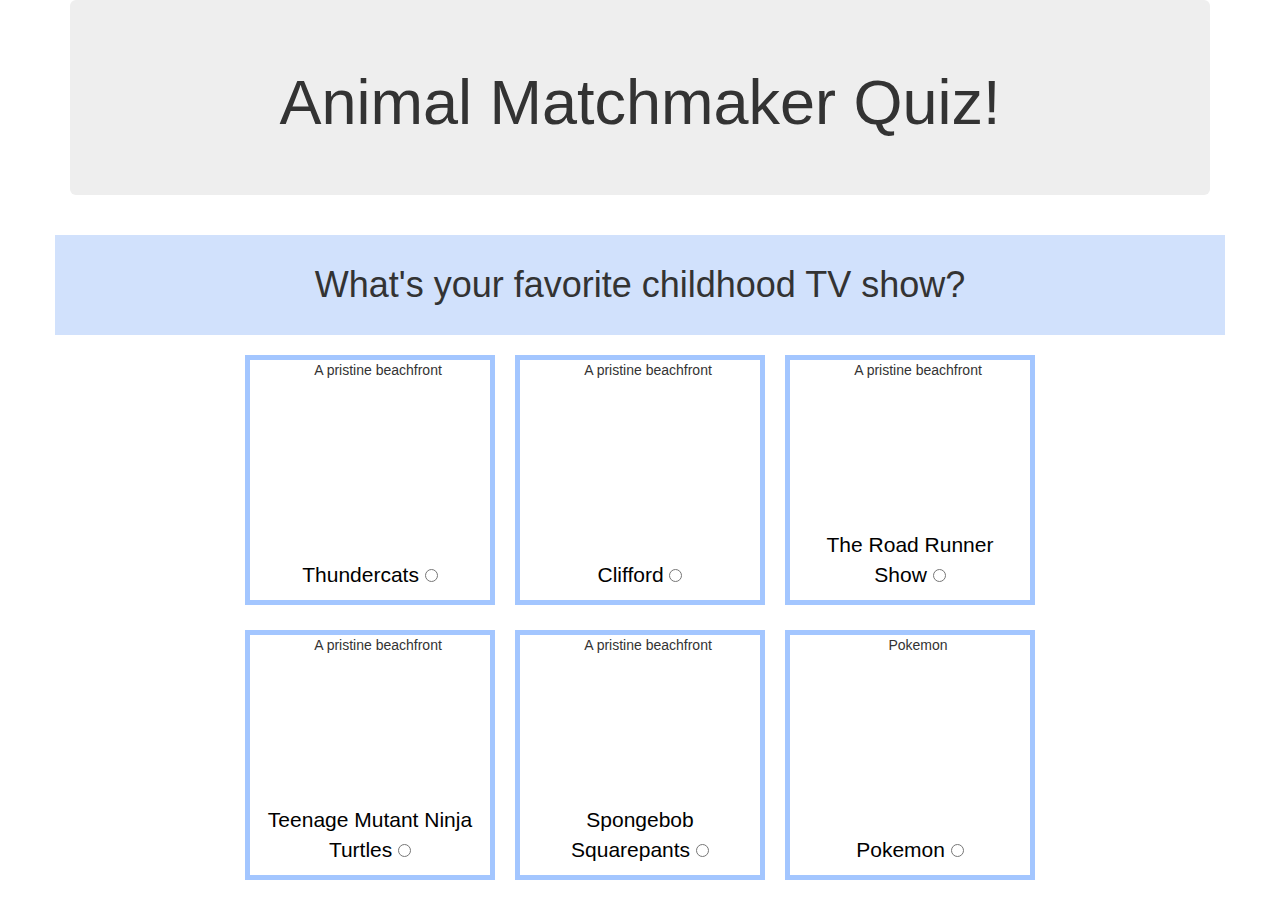
==== matchmaker.html @ f6521620 "add quiz layout to matchmaker html page with first question" ====
<!DOCTYPE html>
<html>
<head>
  <link rel="stylesheet" href="https://maxcdn.bootstrapcdn.com/bootstrap/3.3.7/css/bootstrap.min.css" integrity="sha384-BVYiiSIFeK1dGmJRAkycuHAHRg32OmUcww7on3RYdg4Va+PmSTsz/K68vbdEjh4u" crossorigin="anonymous">
  <link href="css/styles.css" rel="stylesheet" type="text/css">
  <script src="https://ajax.googleapis.com/ajax/libs/jquery/3.2.1/jquery.min.js"></script>
  <script src="js/scripts.js"></script>
  <title>Find Your Animal!</title>
</head>
<body>
  <div class="container m-container">
    <div class="jumbotron">
      <h1>Animal Matchmaker Quiz!</h1>
    </div>
    <div id="question1">
      <div class="row">
        <div class="m-questionHeader">
          <h1>What's your favorite childhood TV show?</h1>
        </div>
      </div>
      <div class="row m-centered">
        <div class="col-md-4 m-col">
          <figure>
            <img src="img/beachfront.jpg" alt="A pristine beachfront" class="m-bgImage">
            <div class="m-description">
              Thundercats
              <input type="radio" name="question1" value="cat">
            </div>
          </figure>
        </div>
        <div class="col-md-4 m-col">
          <figure>
            <img src="img/beachfront.jpg" alt="A pristine beachfront" class="m-bgImage">
            <div class="m-description">
              Clifford
              <input type="radio" name="question1" value="dog">
            </div>
          </figure>
        </div>
        <div class="col-md-4 m-col">
          <figure>
            <img src="img/beachfront.jpg" alt="A pristine beachfront" class="m-bgImage">
            <div class="m-description">
              The Road Runner Show
              <input type="radio" name="question1" value="bird">
            </div>
          </figure>
        </div>
      </div>
      <div class="row m-centered">


        <div class="col-md-4 m-col">
          <figure>
            <img src="img/beachfront.jpg" alt="A pristine beachfront" class="m-bgImage">
            <div class="m-description">
              Teenage Mutant Ninja Turtles
              <input type="radio" name="question1" value="reptile">
            </div>
          </figure>
        </div>
        <div class="col-md-4 m-col">
          <figure>
            <img src="img/beachfront.jpg" alt="A pristine beachfront" class="m-bgImage">
            <div class="m-description">
              Spongebob Squarepants
              <input type="radio" name="question1" value="fish">
            </div>
          </figure>
        </div>
        <div class="col-md-4 m-col">
          <figure>
            <img src="img/beachfront.jpg" alt="Pokemon" class="m-bgImage">
            <div class="m-description">
              Pokemon
              <input type="radio" name="question1" value="random">
            </div>
          </figure>
        </div>
        </div>
      </div>
    </div>
  </div>


</body>
</html>
---- css/styles.css ----
.m-container{
  text-align: center;
}
.m-questionHeader{
  margin-top: 10px;
  margin-bottom: 10px;
  padding-top: 10px;
  padding-bottom: 20px;
  background-color: #d1e1fc;
}
.m-centered {
   display: inline-block;
}
.m-col{
  margin: 10px;
  width: 250px;
  height: 250px;
  overflow: hidden;
  border: 5px solid #a3c6ff;
}
.m-description {
  background: rgba(255,255,255,0.7);
  padding: 10px;
  color: black;
  position: absolute;
  bottom: 0px;
  margin: 0px;
  left: 0px;
  width: 100%;
  font-size: 150%;
}
.m-bgImage{
  position: absolute;
    left: -100%;
    right: -100%;
    top: -100%;
    bottom: -100%;
    margin: auto;
    height: 100%;
}
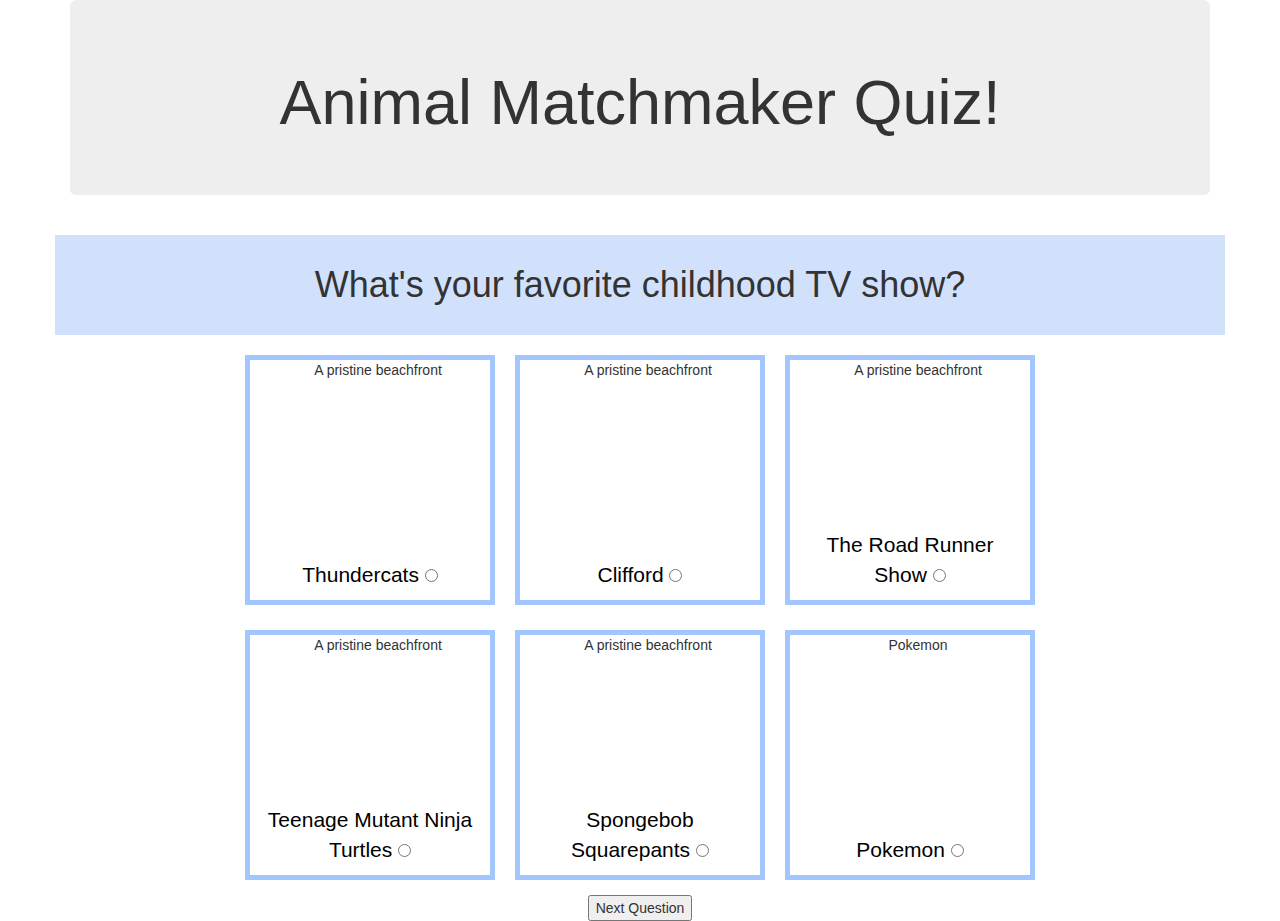
==== commit 688569c1: "finish inserting questions for html and start logic for moving through questions, as well as animal " ====
--- a/matchmaker.html
+++ b/matchmaker.html
@@ -77,10 +77,271 @@
             </div>
           </figure>
         </div>
-        </div>
-      </div>
-    </div>
+      </div>
+    </div>
+    <div id="question2">
+      <div class="row">
+        <div class="m-questionHeader">
+          <h1>What is your favorite color?</h1>
+        </div>
+      </div>
+      <div class="row m-centered">
+        <div class="col-md-4 m-col">
+          <figure>
+            <img src="img/beachfront.jpg" alt="A pristine beachfront" class="m-bgImage">
+            <div class="m-description">
+              Brown
+              <input type="radio" name="question2" value="brown">
+            </div>
+          </figure>
+        </div>
+        <div class="col-md-4 m-col">
+          <figure>
+            <img src="img/beachfront.jpg" alt="A pristine beachfront" class="m-bgImage">
+            <div class="m-description">
+              White
+              <input type="radio" name="question2" value="white">
+            </div>
+          </figure>
+        </div>
+        <div class="col-md-4 m-col">
+          <figure>
+            <img src="img/beachfront.jpg" alt="A pristine beachfront" class="m-bgImage">
+            <div class="m-description">
+              Purple
+              <input type="radio" name="question2" value="purple">
+            </div>
+          </figure>
+        </div>
+      </div>
+      <div class="row m-centered">
+        <div class="col-md-4 m-col">
+          <figure>
+            <img src="img/beachfront.jpg" alt="A pristine beachfront" class="m-bgImage">
+            <div class="m-description">
+              Black
+              <input type="radio" name="question2" value="black">
+            </div>
+          </figure>
+        </div>
+        <div class="col-md-4 m-col">
+          <figure>
+            <img src="img/beachfront.jpg" alt="A pristine beachfront" class="m-bgImage">
+            <div class="m-description">
+              Orange
+              <input type="radio" name="question2" value="orange">
+            </div>
+          </figure>
+        </div>
+        <div class="col-md-4 m-col">
+          <figure>
+            <img src="img/beachfront.jpg" alt="Pokemon" class="m-bgImage">
+            <div class="m-description">
+              Rainbow
+              <input type="radio" name="question2" value="rainbow">
+            </div>
+          </figure>
+        </div>
+      </div>
+    </div>
+    <div id="question3">
+      <div class="row">
+        <div class="m-questionHeader">
+          <h1>Age of animal</h1>
+        </div>
+      </div>
+      <div class="row m-centered">
+        <div class="col-md-4 m-col">
+          <figure>
+            <img src="img/beachfront.jpg" alt="A pristine beachfront" class="m-bgImage">
+            <div class="m-description">
+              baby
+              <input type="radio" name="question3" value="baby">
+            </div>
+          </figure>
+        </div>
+        <div class="col-md-4 m-col">
+          <figure>
+            <img src="img/beachfront.jpg" alt="A pristine beachfront" class="m-bgImage">
+            <div class="m-description">
+              young
+              <input type="radio" name="question3" value="young">
+            </div>
+          </figure>
+        </div>
+        <div class="col-md-4 m-col">
+          <figure>
+            <img src="img/beachfront.jpg" alt="A pristine beachfront" class="m-bgImage">
+            <div class="m-description">
+              middle
+              <input type="radio" name="question3" value="middle">
+            </div>
+          </figure>
+        </div>
+      </div>
+      <div class="row m-centered">
+        <div class="col-md-4 m-col">
+          <figure>
+            <img src="img/beachfront.jpg" alt="A pristine beachfront" class="m-bgImage">
+            <div class="m-description">
+              adult
+              <input type="radio" name="question3" value="adult">
+            </div>
+          </figure>
+        </div>
+        <div class="col-md-4 m-col">
+          <figure>
+            <img src="img/beachfront.jpg" alt="A pristine beachfront" class="m-bgImage">
+            <div class="m-description">
+              old
+              <input type="radio" name="question3" value="old">
+            </div>
+          </figure>
+        </div>
+        <div class="col-md-4 m-col">
+          <figure>
+            <img src="img/beachfront.jpg" alt="Pokemon" class="m-bgImage">
+            <div class="m-description">
+              anyage
+              <input type="radio" name="question3" value="anyAge">
+            </div>
+          </figure>
+        </div>
+      </div>
+    </div>
+    <div id="question4">
+      <div class="row">
+        <div class="m-questionHeader">
+          <h1>Size of animal</h1>
+        </div>
+      </div>
+      <div class="row m-centered">
+        <div class="col-md-4 m-col">
+          <figure>
+            <img src="img/beachfront.jpg" alt="A pristine beachfront" class="m-bgImage">
+            <div class="m-description">
+              tiny
+              <input type="radio" name="question4" value="tiny">
+            </div>
+          </figure>
+        </div>
+        <div class="col-md-4 m-col">
+          <figure>
+            <img src="img/beachfront.jpg" alt="A pristine beachfront" class="m-bgImage">
+            <div class="m-description">
+              small
+              <input type="radio" name="question4" value="small">
+            </div>
+          </figure>
+        </div>
+        <div class="col-md-4 m-col">
+          <figure>
+            <img src="img/beachfront.jpg" alt="A pristine beachfront" class="m-bgImage">
+            <div class="m-description">
+              medium
+              <input type="radio" name="question4" value="medium">
+            </div>
+          </figure>
+        </div>
+      </div>
+      <div class="row m-centered">
+        <div class="col-md-4 m-col">
+          <figure>
+            <img src="img/beachfront.jpg" alt="A pristine beachfront" class="m-bgImage">
+            <div class="m-description">
+              large
+              <input type="radio" name="question4" value="large">
+            </div>
+          </figure>
+        </div>
+        <div class="col-md-4 m-col">
+          <figure>
+            <img src="img/beachfront.jpg" alt="A pristine beachfront" class="m-bgImage">
+            <div class="m-description">
+              huge
+              <input type="radio" name="question4" value="huge">
+            </div>
+          </figure>
+        </div>
+        <div class="col-md-4 m-col">
+          <figure>
+            <img src="img/beachfront.jpg" alt="Pokemon" class="m-bgImage">
+            <div class="m-description">
+              anysize
+              <input type="radio" name="question4" value="anySize">
+            </div>
+          </figure>
+        </div>
+      </div>
+    </div>
+    <div id="question5">
+      <div class="row">
+        <div class="m-questionHeader">
+          <h1>personality of animal</h1>
+        </div>
+      </div>
+      <div class="row m-centered">
+        <div class="col-md-4 m-col">
+          <figure>
+            <img src="img/beachfront.jpg" alt="A pristine beachfront" class="m-bgImage">
+            <div class="m-description">
+              sweet
+              <input type="radio" name="question5" value="sweet">
+            </div>
+          </figure>
+        </div>
+        <div class="col-md-4 m-col">
+          <figure>
+            <img src="img/beachfront.jpg" alt="A pristine beachfront" class="m-bgImage">
+            <div class="m-description">
+              cold
+              <input type="radio" name="question5" value="cold">
+            </div>
+          </figure>
+        </div>
+        <div class="col-md-4 m-col">
+          <figure>
+            <img src="img/beachfront.jpg" alt="A pristine beachfront" class="m-bgImage">
+            <div class="m-description">
+              active
+              <input type="radio" name="question5" value="active">
+            </div>
+          </figure>
+        </div>
+      </div>
+      <div class="row m-centered">
+        <div class="col-md-4 m-col">
+          <figure>
+            <img src="img/beachfront.jpg" alt="A pristine beachfront" class="m-bgImage">
+            <div class="m-description">
+              sleepy
+              <input type="radio" name="question5" value="sleepy">
+            </div>
+          </figure>
+        </div>
+        <div class="col-md-4 m-col">
+          <figure>
+            <img src="img/beachfront.jpg" alt="A pristine beachfront" class="m-bgImage">
+            <div class="m-description">
+              playful
+              <input type="radio" name="question5" value="playful">
+            </div>
+          </figure>
+        </div>
+        <div class="col-md-4 m-col">
+          <figure>
+            <img src="img/beachfront.jpg" alt="Pokemon" class="m-bgImage">
+            <div class="m-description">
+              any personality
+              <input type="radio" name="question5" value="anyPersonality">
+            </div>
+          </figure>
+        </div>
+      </div>
+    </div>
+    <button type="button" id="next">Next Question</button>
   </div>
+</div>
 
 
 </body>
--- a/css/styles.css
+++ b/css/styles.css
@@ -1,3 +1,10 @@
+
+.a-img-responsive {
+  display: block;
+  width: 800px;
+  height: 80%;
+}
+/*//section matchmaker/.*/
 .m-container{
   text-align: center;
 }
@@ -37,4 +44,8 @@
     bottom: -100%;
     margin: auto;
     height: 100%;
+
 }
+#question2, #question3, #question4, #question5 {
+  display: none;
+}
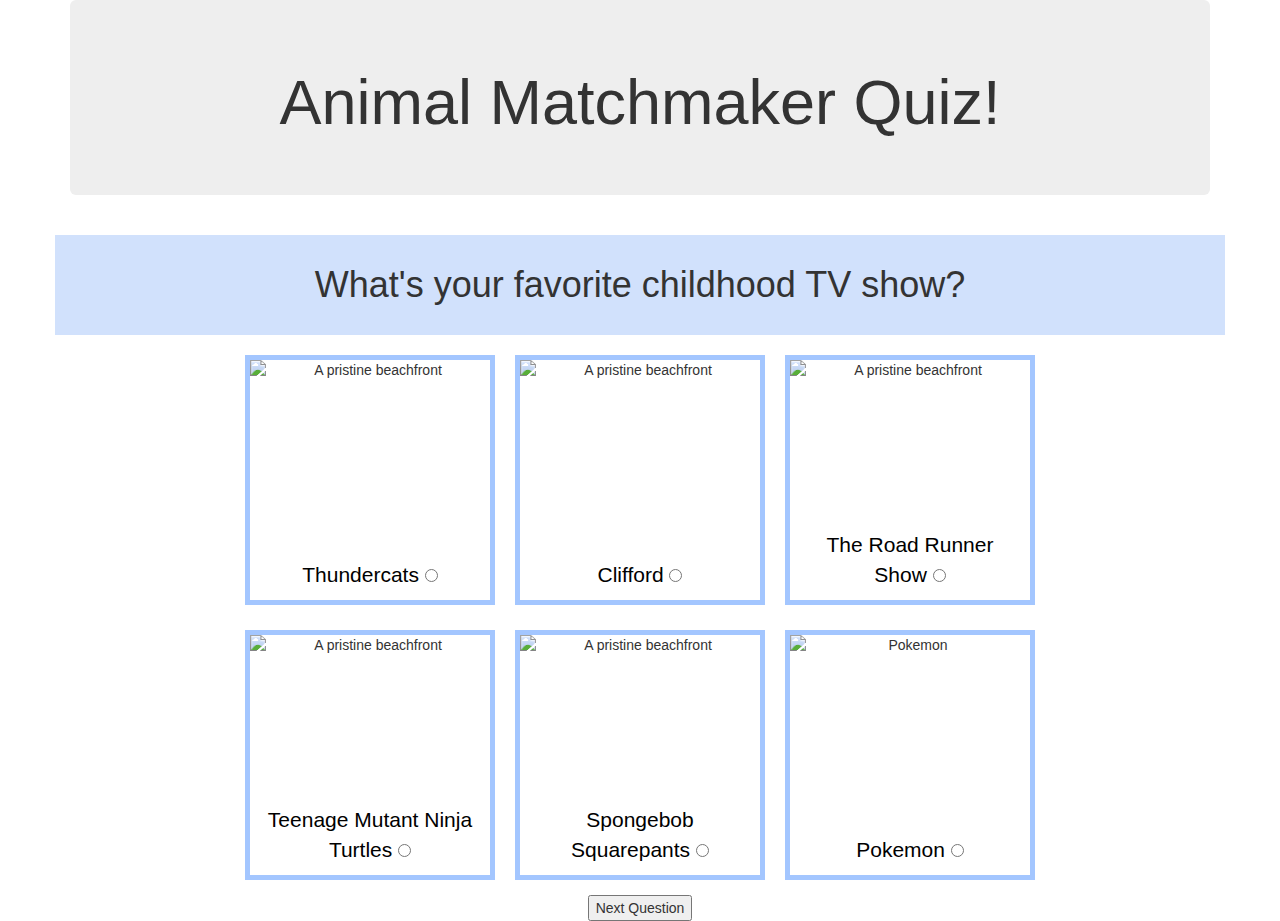
==== commit 4b7859e2: "Continue with more logic on choosing correct match for user and animal." ====
--- a/matchmaker.html
+++ b/matchmaker.html
@@ -138,7 +138,7 @@
             <img src="img/beachfront.jpg" alt="Pokemon" class="m-bgImage">
             <div class="m-description">
               Rainbow
-              <input type="radio" name="question2" value="rainbow">
+              <input type="radio" name="question2" value="random">
             </div>
           </figure>
         </div>
@@ -203,7 +203,7 @@
             <img src="img/beachfront.jpg" alt="Pokemon" class="m-bgImage">
             <div class="m-description">
               anyage
-              <input type="radio" name="question3" value="anyAge">
+              <input type="radio" name="question3" value="random">
             </div>
           </figure>
         </div>
@@ -268,7 +268,7 @@
             <img src="img/beachfront.jpg" alt="Pokemon" class="m-bgImage">
             <div class="m-description">
               anysize
-              <input type="radio" name="question4" value="anySize">
+              <input type="radio" name="question4" value="random">
             </div>
           </figure>
         </div>
@@ -333,7 +333,7 @@
             <img src="img/beachfront.jpg" alt="Pokemon" class="m-bgImage">
             <div class="m-description">
               any personality
-              <input type="radio" name="question5" value="anyPersonality">
+              <input type="radio" name="question5" value="random">
             </div>
           </figure>
         </div>
--- a/css/styles.css
+++ b/css/styles.css
@@ -1,8 +1,43 @@
+.a-h1 {
+  text-align: center;
+}
 
-.a-img-responsive {
+
+.a-address-bar {
+  display: inherit;
+  margin: 0;
+  padding: 0 0 40px;
+  text-align: center;
+  text-shadow: 1px 1px 2px rgba(0,0,0,0.5);
+  text-transform: uppercase;
+  font-size: 1.25em;
+  font-weight: 400;
+  letter-spacing: 3px;
+  color: #fff;
+}
+
+.a-brand {
+       display: inherit;
+       margin: 0;
+       padding: 30px 0 10px;
+       text-align: center;
+       text-shadow: 1px 1px 2px rgba(0,0,0,0.5);
+       font-family: "Josefin Slab","Helvetica Neue",Helvetica,Arial,sans-serif;
+       font-size: 5em;
+       font-weight: 700;
+       line-height: normal;
+       color: #fff;
+   }
+
+#a-logo {
   display: block;
-  width: 800px;
-  height: 80%;
+  margin-left: auto;
+  margin-right: auto;
+  max-width: 100%;
+}
+
+img {
+  max-width: 100%;
 }
 /*//section matchmaker/.*/
 .m-container{
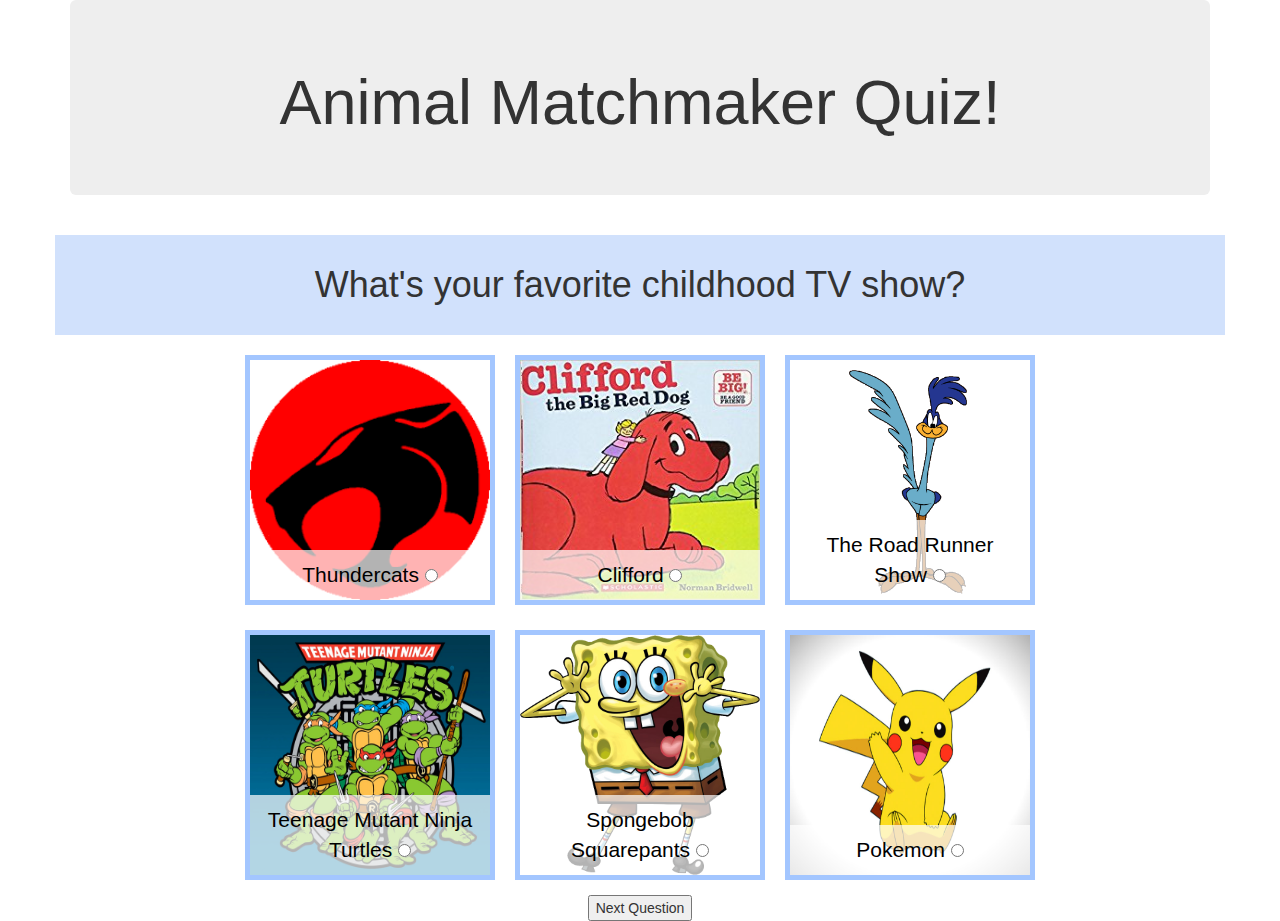
==== commit 7607cc93: "Finish matchmaking logic and insert pictures for matchmaker selection" ====
--- a/matchmaker.html
+++ b/matchmaker.html
@@ -21,7 +21,7 @@
       <div class="row m-centered">
         <div class="col-md-4 m-col">
           <figure>
-            <img src="img/beachfront.jpg" alt="A pristine beachfront" class="m-bgImage">
+            <img src="img/thundercats.png" alt="Thundercats" class="m-bgImage">
             <div class="m-description">
               Thundercats
               <input type="radio" name="question1" value="cat">
@@ -30,7 +30,7 @@
         </div>
         <div class="col-md-4 m-col">
           <figure>
-            <img src="img/beachfront.jpg" alt="A pristine beachfront" class="m-bgImage">
+            <img src="img/clifford.jpg" alt="Clifford" class="m-bgImage">
             <div class="m-description">
               Clifford
               <input type="radio" name="question1" value="dog">
@@ -39,7 +39,7 @@
         </div>
         <div class="col-md-4 m-col">
           <figure>
-            <img src="img/beachfront.jpg" alt="A pristine beachfront" class="m-bgImage">
+            <img src="img/roadrunner.gif" alt="Road Runner" class="m-bgImage">
             <div class="m-description">
               The Road Runner Show
               <input type="radio" name="question1" value="bird">
@@ -52,7 +52,7 @@
 
         <div class="col-md-4 m-col">
           <figure>
-            <img src="img/beachfront.jpg" alt="A pristine beachfront" class="m-bgImage">
+            <img src="img/tmnt.jpeg" alt="Teenage Mutant Ninja Turtles" class="m-bgImage">
             <div class="m-description">
               Teenage Mutant Ninja Turtles
               <input type="radio" name="question1" value="reptile">
@@ -61,7 +61,7 @@
         </div>
         <div class="col-md-4 m-col">
           <figure>
-            <img src="img/beachfront.jpg" alt="A pristine beachfront" class="m-bgImage">
+            <img src="img/Spongebob.png" alt="Spongebob Squarepants" class="m-bgImage">
             <div class="m-description">
               Spongebob Squarepants
               <input type="radio" name="question1" value="fish">
@@ -70,7 +70,7 @@
         </div>
         <div class="col-md-4 m-col">
           <figure>
-            <img src="img/beachfront.jpg" alt="Pokemon" class="m-bgImage">
+            <img src="img/pokemon.jpg" alt="Pokemon" class="m-bgImage">
             <div class="m-description">
               Pokemon
               <input type="radio" name="question1" value="random">
@@ -88,7 +88,7 @@
       <div class="row m-centered">
         <div class="col-md-4 m-col">
           <figure>
-            <img src="img/beachfront.jpg" alt="A pristine beachfront" class="m-bgImage">
+            <img src="img/brown.jpg" alt="Brown" class="m-bgImage">
             <div class="m-description">
               Brown
               <input type="radio" name="question2" value="brown">
@@ -97,7 +97,7 @@
         </div>
         <div class="col-md-4 m-col">
           <figure>
-            <img src="img/beachfront.jpg" alt="A pristine beachfront" class="m-bgImage">
+            <img src="img/white.jpeg" alt="White" class="m-bgImage">
             <div class="m-description">
               White
               <input type="radio" name="question2" value="white">
@@ -106,7 +106,7 @@
         </div>
         <div class="col-md-4 m-col">
           <figure>
-            <img src="img/beachfront.jpg" alt="A pristine beachfront" class="m-bgImage">
+            <img src="img/purple.jpeg" alt="Purple" class="m-bgImage">
             <div class="m-description">
               Purple
               <input type="radio" name="question2" value="purple">
@@ -117,7 +117,7 @@
       <div class="row m-centered">
         <div class="col-md-4 m-col">
           <figure>
-            <img src="img/beachfront.jpg" alt="A pristine beachfront" class="m-bgImage">
+            <img src="img/black.jpg" alt="Black" class="m-bgImage">
             <div class="m-description">
               Black
               <input type="radio" name="question2" value="black">
@@ -126,7 +126,7 @@
         </div>
         <div class="col-md-4 m-col">
           <figure>
-            <img src="img/beachfront.jpg" alt="A pristine beachfront" class="m-bgImage">
+            <img src="img/orange.jpg" alt="Orange" class="m-bgImage">
             <div class="m-description">
               Orange
               <input type="radio" name="question2" value="orange">
@@ -135,7 +135,7 @@
         </div>
         <div class="col-md-4 m-col">
           <figure>
-            <img src="img/beachfront.jpg" alt="Pokemon" class="m-bgImage">
+            <img src="img/rainbow.jpeg" alt="Rainbow" class="m-bgImage">
             <div class="m-description">
               Rainbow
               <input type="radio" name="question2" value="random">
@@ -147,33 +147,33 @@
     <div id="question3">
       <div class="row">
         <div class="m-questionHeader">
-          <h1>Age of animal</h1>
-        </div>
-      </div>
-      <div class="row m-centered">
-        <div class="col-md-4 m-col">
-          <figure>
-            <img src="img/beachfront.jpg" alt="A pristine beachfront" class="m-bgImage">
-            <div class="m-description">
-              baby
+          <h1>What age range can you handle?</h1>
+        </div>
+      </div>
+      <div class="row m-centered">
+        <div class="col-md-4 m-col">
+          <figure>
+            <img src="img/baby.jpg" alt="Baby" class="m-bgImage">
+            <div class="m-description">
+              Baby
               <input type="radio" name="question3" value="baby">
             </div>
           </figure>
         </div>
         <div class="col-md-4 m-col">
           <figure>
-            <img src="img/beachfront.jpg" alt="A pristine beachfront" class="m-bgImage">
-            <div class="m-description">
-              young
+            <img src="img/young.png" alt="Young" class="m-bgImage">
+            <div class="m-description">
+              Young
               <input type="radio" name="question3" value="young">
             </div>
           </figure>
         </div>
         <div class="col-md-4 m-col">
           <figure>
-            <img src="img/beachfront.jpg" alt="A pristine beachfront" class="m-bgImage">
-            <div class="m-description">
-              middle
+            <img src="img/middle.jpg" alt="Middle" class="m-bgImage">
+            <div class="m-description">
+              Middle
               <input type="radio" name="question3" value="middle">
             </div>
           </figure>
@@ -182,27 +182,27 @@
       <div class="row m-centered">
         <div class="col-md-4 m-col">
           <figure>
-            <img src="img/beachfront.jpg" alt="A pristine beachfront" class="m-bgImage">
-            <div class="m-description">
-              adult
+            <img src="img/adult.jpeg" alt="Adult" class="m-bgImage">
+            <div class="m-description">
+              Adult
               <input type="radio" name="question3" value="adult">
             </div>
           </figure>
         </div>
         <div class="col-md-4 m-col">
           <figure>
-            <img src="img/beachfront.jpg" alt="A pristine beachfront" class="m-bgImage">
-            <div class="m-description">
-              old
+            <img src="img/old.jpg" alt="Old" class="m-bgImage">
+            <div class="m-description">
+              Old
               <input type="radio" name="question3" value="old">
             </div>
           </figure>
         </div>
         <div class="col-md-4 m-col">
           <figure>
-            <img src="img/beachfront.jpg" alt="Pokemon" class="m-bgImage">
-            <div class="m-description">
-              anyage
+            <img src="img/anyage.jpeg" alt="Any age" class="m-bgImage">
+            <div class="m-description">
+              Any Age
               <input type="radio" name="question3" value="random">
             </div>
           </figure>
@@ -212,33 +212,33 @@
     <div id="question4">
       <div class="row">
         <div class="m-questionHeader">
-          <h1>Size of animal</h1>
-        </div>
-      </div>
-      <div class="row m-centered">
-        <div class="col-md-4 m-col">
-          <figure>
-            <img src="img/beachfront.jpg" alt="A pristine beachfront" class="m-bgImage">
-            <div class="m-description">
-              tiny
+          <h1>What size of animal can you accomodate?</h1>
+        </div>
+      </div>
+      <div class="row m-centered">
+        <div class="col-md-4 m-col">
+          <figure>
+            <img src="img/tiny.jpg" alt="Tiny" class="m-bgImage">
+            <div class="m-description">
+              Tiny
               <input type="radio" name="question4" value="tiny">
             </div>
           </figure>
         </div>
         <div class="col-md-4 m-col">
           <figure>
-            <img src="img/beachfront.jpg" alt="A pristine beachfront" class="m-bgImage">
-            <div class="m-description">
-              small
+            <img src="img/small.jpg" alt="Small" class="m-bgImage">
+            <div class="m-description">
+              Small
               <input type="radio" name="question4" value="small">
             </div>
           </figure>
         </div>
         <div class="col-md-4 m-col">
           <figure>
-            <img src="img/beachfront.jpg" alt="A pristine beachfront" class="m-bgImage">
-            <div class="m-description">
-              medium
+            <img src="img/medium.jpeg" alt="Medium" class="m-bgImage">
+            <div class="m-description">
+              Medium
               <input type="radio" name="question4" value="medium">
             </div>
           </figure>
@@ -247,27 +247,27 @@
       <div class="row m-centered">
         <div class="col-md-4 m-col">
           <figure>
-            <img src="img/beachfront.jpg" alt="A pristine beachfront" class="m-bgImage">
-            <div class="m-description">
-              large
+            <img src="img/large.jpeg" alt="Large" class="m-bgImage">
+            <div class="m-description">
+              Large
               <input type="radio" name="question4" value="large">
             </div>
           </figure>
         </div>
         <div class="col-md-4 m-col">
           <figure>
-            <img src="img/beachfront.jpg" alt="A pristine beachfront" class="m-bgImage">
-            <div class="m-description">
-              huge
+            <img src="img/huge.jpg" alt="Huge" class="m-bgImage">
+            <div class="m-description">
+              Huge
               <input type="radio" name="question4" value="huge">
             </div>
           </figure>
         </div>
         <div class="col-md-4 m-col">
           <figure>
-            <img src="img/beachfront.jpg" alt="Pokemon" class="m-bgImage">
-            <div class="m-description">
-              anysize
+            <img src="img/anysize.jpg" alt="Any size" class="m-bgImage">
+            <div class="m-description">
+              Any Size
               <input type="radio" name="question4" value="random">
             </div>
           </figure>
@@ -277,31 +277,31 @@
     <div id="question5">
       <div class="row">
         <div class="m-questionHeader">
-          <h1>personality of animal</h1>
-        </div>
-      </div>
-      <div class="row m-centered">
-        <div class="col-md-4 m-col">
-          <figure>
-            <img src="img/beachfront.jpg" alt="A pristine beachfront" class="m-bgImage">
-            <div class="m-description">
-              sweet
+          <h1>What kind of personality do you prefer?</h1>
+        </div>
+      </div>
+      <div class="row m-centered">
+        <div class="col-md-4 m-col">
+          <figure>
+            <img src="img/sweet.jpeg" alt="Sweet" class="m-bgImage">
+            <div class="m-description">
+              Sweet
               <input type="radio" name="question5" value="sweet">
             </div>
           </figure>
         </div>
         <div class="col-md-4 m-col">
           <figure>
-            <img src="img/beachfront.jpg" alt="A pristine beachfront" class="m-bgImage">
-            <div class="m-description">
-              cold
+            <img src="img/cold.jpeg" alt="Cold" class="m-bgImage">
+            <div class="m-description">
+              Cold
               <input type="radio" name="question5" value="cold">
             </div>
           </figure>
         </div>
         <div class="col-md-4 m-col">
           <figure>
-            <img src="img/beachfront.jpg" alt="A pristine beachfront" class="m-bgImage">
+            <img src="img/active.jpg" alt="Active" class="m-bgImage">
             <div class="m-description">
               active
               <input type="radio" name="question5" value="active">
@@ -312,27 +312,27 @@
       <div class="row m-centered">
         <div class="col-md-4 m-col">
           <figure>
-            <img src="img/beachfront.jpg" alt="A pristine beachfront" class="m-bgImage">
-            <div class="m-description">
-              sleepy
+            <img src="img/sleepy.jpeg" alt="Sleepy" class="m-bgImage">
+            <div class="m-description">
+              Sleepy
               <input type="radio" name="question5" value="sleepy">
             </div>
           </figure>
         </div>
         <div class="col-md-4 m-col">
           <figure>
-            <img src="img/beachfront.jpg" alt="A pristine beachfront" class="m-bgImage">
-            <div class="m-description">
-              playful
+            <img src="img/playful.jpg" alt="Playful" class="m-bgImage">
+            <div class="m-description">
+              Playful
               <input type="radio" name="question5" value="playful">
             </div>
           </figure>
         </div>
         <div class="col-md-4 m-col">
           <figure>
-            <img src="img/beachfront.jpg" alt="Pokemon" class="m-bgImage">
-            <div class="m-description">
-              any personality
+            <img src="img/any.jpg" alt="Any personality" class="m-bgImage">
+            <div class="m-description">
+              Any personality
               <input type="radio" name="question5" value="random">
             </div>
           </figure>
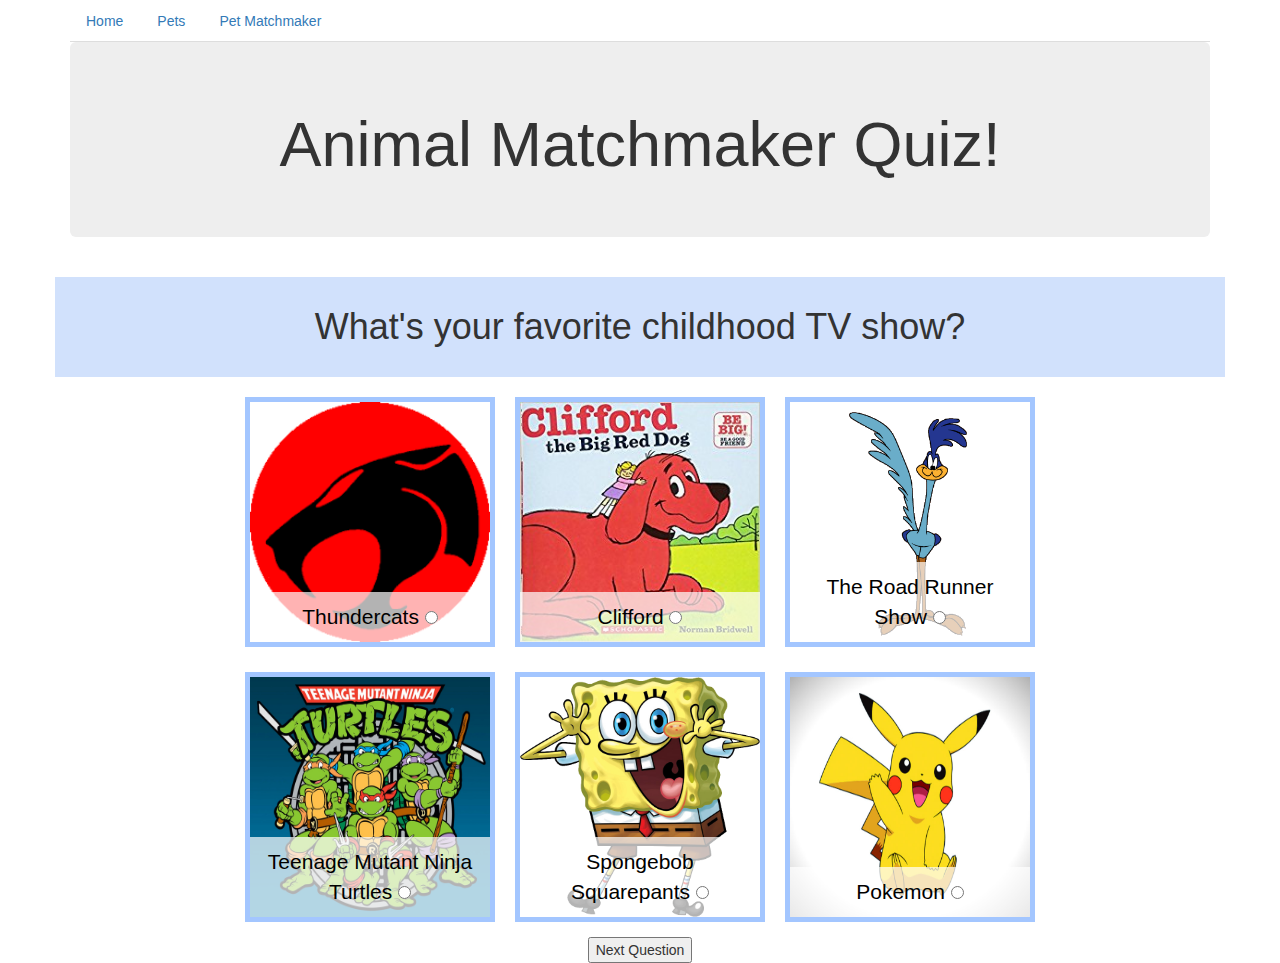
==== commit ae248713: "Add display for matchmaker results." ====
--- a/matchmaker.html
+++ b/matchmaker.html
@@ -9,6 +9,22 @@
 </head>
 <body>
   <div class="container m-container">
+    <div class="row">
+      <div class="col-md-12">
+        <ul class="nav nav-tabs">
+          <li>
+            <a href="index.html">Home</a>
+          </li>
+          <li>
+            <a href="pets.html">Pets</a>
+          </li>
+          <li>
+            <a href="matchmaker.html">Pet Matchmaker</a>
+          </li>
+        </ul>
+      </div>
+    </div>
+
     <div class="jumbotron">
       <h1>Animal Matchmaker Quiz!</h1>
     </div>
@@ -340,6 +356,8 @@
       </div>
     </div>
     <button type="button" id="next">Next Question</button>
+    <div id="animalResult">
+    </div>
   </div>
 </div>
 
